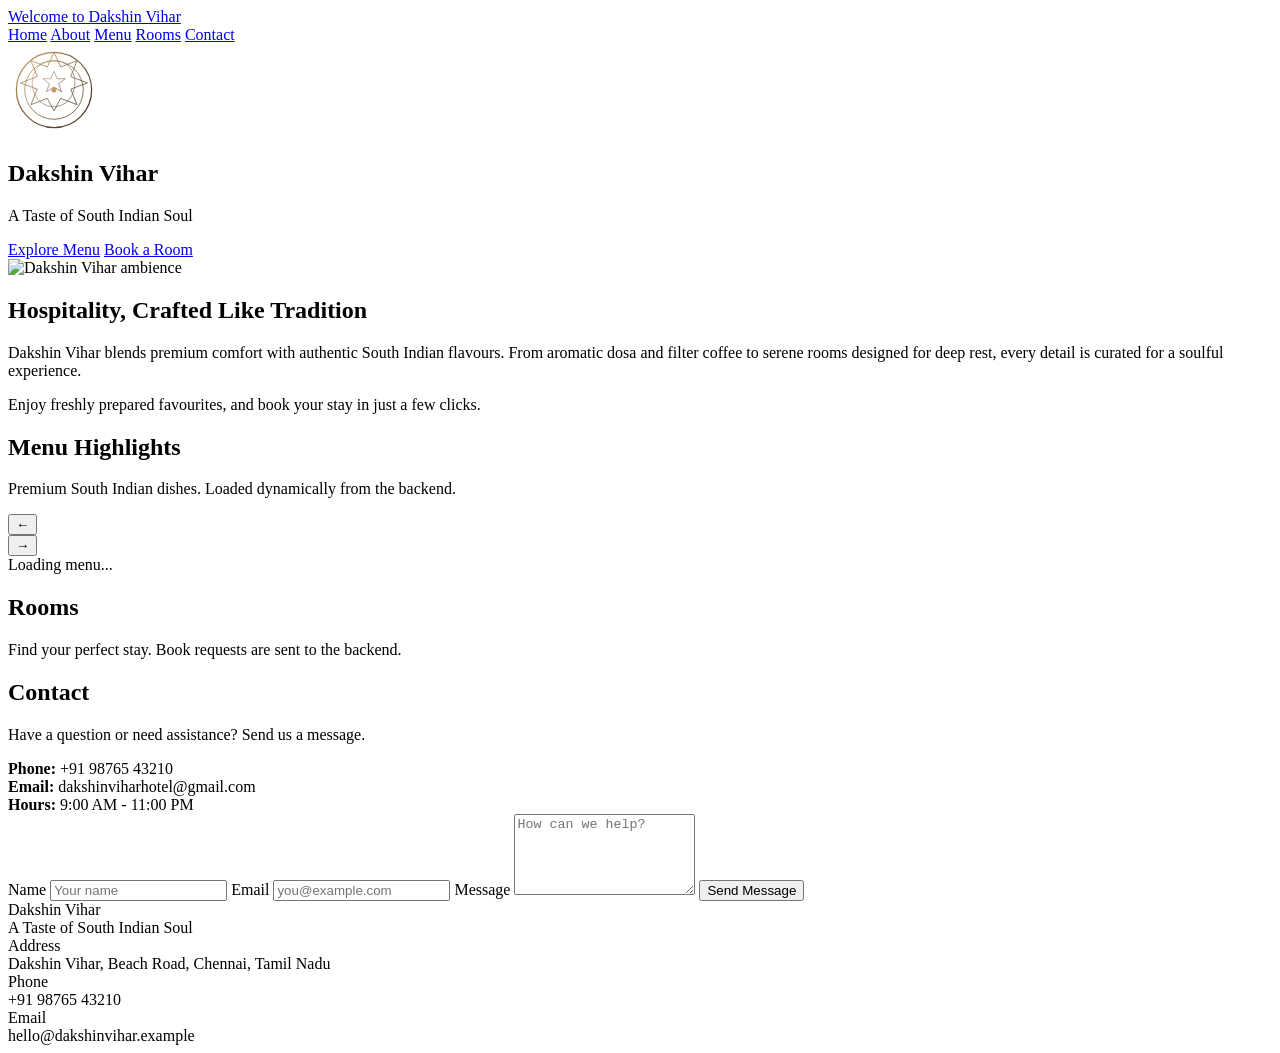
==== index.html @ 4026f9d6 "Rename hotel-management/frontend/index.html to index.html" ====
<!DOCTYPE html>
<html lang="en">
<head>
  <meta charset="UTF-8" />
  <meta name="viewport" content="width=device-width, initial-scale=1.0" />
  <title>Dakshin Vihar</title>

  <link rel="preconnect" href="https://fonts.googleapis.com" />
  <link rel="preconnect" href="https://fonts.gstatic.com" crossorigin />
  <link href="https://fonts.googleapis.com/css2?family=Playfair+Display:wght@500;600;700&family=Poppins:wght@300;400;500;600&display=swap" rel="stylesheet" />

  <link rel="stylesheet" href="style.css" />
</head>

<body>
  <header class="navbar">
    <div class="nav-inner">
      <a href="#home" class="logo" aria-label="Dakshin Vihar home">Welcome to Dakshin Vihar</a>
      <nav class="nav-links" aria-label="Primary navigation">
        <a href="#home">Home</a>
        <a href="#about">About</a>
        <a href="#menu">Menu</a>
        <a href="#rooms">Rooms</a>
        <a href="#contact">Contact</a>
      </nav>
    </div>
  </header>

  <main>
    <section id="home" class="hero">
      <div class="hero-bg" aria-hidden="true"></div>
      <div class="hero-overlay" aria-hidden="true"></div>
      <div class="hero-content">
        <div class="mandala" aria-hidden="true">
          <!-- Premium geometric mandala (inline SVG) -->
          <svg viewBox="0 0 220 220" width="92" height="92" role="img" aria-label="Mandala symbol">
            <defs>
              <linearGradient id="g" x1="0" y1="0" x2="1" y2="1">
                <stop offset="0" stop-color="#c49a5a" />
                <stop offset="1" stop-color="#2d1b10" />
              </linearGradient>
            </defs>
            <circle cx="110" cy="110" r="90" fill="none" stroke="url(#g)" stroke-width="3" opacity="0.95" />
            <circle cx="110" cy="110" r="70" fill="none" stroke="url(#g)" stroke-width="2" opacity="0.85" />
            <g fill="none" stroke="url(#g)" stroke-width="2" opacity="0.85">
              <path d="M110 20 L126 55 L165 40 L150 78 L190 93 L150 108 L165 145 L126 130 L110 160 L94 130 L55 145 L70 108 L30 93 L70 78 L55 40 L94 55 Z" />
              <path d="M110 40 C140 40 160 62 160 92 C160 125 138 150 110 150 C80 150 58 125 58 92 C58 62 78 40 110 40 Z" opacity="0.7" />
              <path d="M110 65 L118 83 L137 83 L121 95 L128 114 L110 103 L92 114 L99 95 L83 83 L102 83 Z" opacity="0.75" />
            </g>
            <circle cx="110" cy="110" r="6" fill="#c49a5a" />
          </svg>
        </div>

        <h1>Dakshin Vihar</h1>
        <p class="tagline">A Taste of South Indian Soul</p>
        <div class="hero-cta">
          <a class="btn btn-primary" href="#menu">Explore Menu</a>
          <a class="btn btn-secondary" href="#rooms">Book a Room</a>
        </div>
      </div>
    </section>

    <section id="about" class="section about-section">
      <div class="container">
        <div class="about-grid">
          <img
            class="about-image"
            src="https://images.unsplash.com/photo-1566073771259-6a8506099945?auto=format&fit=crop&w=1100&q=80"
            alt="Dakshin Vihar ambience"
          />
          <div class="about-text">
            <h2>Hospitality, Crafted Like Tradition</h2>
            <p>
              Dakshin Vihar blends premium comfort with authentic South Indian flavours.
              From aromatic dosa and filter coffee to serene rooms designed for deep rest,
              every detail is curated for a soulful experience.
            </p>
            <p class="muted">
              Enjoy freshly prepared favourites, and book your stay in just a few clicks.
            </p>
          </div>
        </div>
      </div>
    </section>

    <section id="menu" class="section menu-section">
      <div class="container">
        <div class="section-header">
          <h2>Menu Highlights</h2>
          <p>Premium South Indian dishes. Loaded dynamically from the backend.</p>
        </div>

        <div class="carousel" aria-label="Menu carousel">
          <button class="carousel-arrow" id="menuPrev" type="button" aria-label="Previous menu">&larr;</button>
          <div class="carousel-viewport">
            <div class="carousel-track" id="menuTrack"></div>
          </div>
          <button class="carousel-arrow" id="menuNext" type="button" aria-label="Next menu">&rarr;</button>
        </div>

        <div id="menuLoading" class="loading" role="status" aria-live="polite">Loading menu...</div>
        <div id="menuError" class="error" role="alert" hidden></div>
      </div>
    </section>

    <section id="rooms" class="section rooms-section">
      <div class="container">
        <div class="section-header">
          <h2>Rooms</h2>
          <p>Find your perfect stay. Book requests are sent to the backend.</p>
        </div>

        <div id="roomsGrid" class="rooms-grid"></div>
      </div>
    </section>

    <section id="contact" class="section contact-section">
      <div class="container">
        <div class="contact-grid">
          <div class="contact-copy">
            <h2>Contact</h2>
            <p>Have a question or need assistance? Send us a message.</p>
            <div class="contact-details">
              <div><strong>Phone:</strong> +91 98765 43210</div>
              <div><strong>Email:</strong> dakshinviharhotel@gmail.com </div>
              <div><strong>Hours:</strong> 9:00 AM - 11:00 PM</div>
            </div>
          </div>

          <form id="contactForm" class="contact-form">
            <label for="contactName">Name</label>
            <input id="contactName" name="name" type="text" placeholder="Your name" required />

            <label for="contactEmail">Email</label>
            <input id="contactEmail" name="email" type="email" placeholder="you@example.com" required />

            <label for="contactMessage">Message</label>
            <textarea id="contactMessage" name="message" rows="5" placeholder="How can we help?" required></textarea>

            <button class="btn btn-primary" type="submit">Send Message</button>
            <div id="contactStatus" class="form-status" role="status" aria-live="polite"></div>
          </form>
        </div>
      </div>
    </section>
  </main>

  <footer class="footer">
    <div class="container">
      <div class="footer-grid">
        <div class="footer-brand">
          <div class="footer-title">Dakshin Vihar</div>
          <div class="footer-text">A Taste of South Indian Soul</div>
        </div>
        <div class="footer-col">
          <div class="footer-heading">Address</div>
          <div class="footer-text">Dakshin Vihar, Beach Road, Chennai, Tamil Nadu</div>
        </div>
        <div class="footer-col">
          <div class="footer-heading">Phone</div>
          <div class="footer-text">+91 98765 43210</div>
        </div>
        <div class="footer-col">
          <div class="footer-heading">Email</div>
          <div class="footer-text">hello@dakshinvihar.example</div>
        </div>
      </div>
    </div>
  </footer>

  <!-- Booking modal -->
  <div id="bookingModal" class="modal hidden" aria-hidden="true" hidden>
    <div class="modal-overlay" data-close="true"></div>
    <div class="modal-card" role="dialog" aria-modal="true" aria-labelledby="bookingTitle">
      <div class="modal-header">
        <div>
          <div class="modal-title" id="bookingTitle">Book Room</div>
          <div class="modal-subtitle" id="bookingSubtitle">Room type</div>
        </div>
        <button class="modal-close" type="button" data-close="true" aria-label="Close booking modal">&times;</button>
      </div>

      <form id="bookingForm" class="booking-form">
        <input type="hidden" id="bookingRoomType" />

        <label for="bookingName">Customer Name</label>
        <input id="bookingName" type="text" required placeholder="Full name" />

        <label for="bookingEmail">Email</label>
        <input id="bookingEmail" type="email" required placeholder="you@example.com" />

        <div class="booking-row">
          <div class="booking-field">
            <label for="bookingCheckIn">Check-in</label>
            <input id="bookingCheckIn" type="date" required />
          </div>
          <div class="booking-field">
            <label for="bookingCheckOut">Check-out</label>
            <input id="bookingCheckOut" type="date" required />
          </div>
        </div>

        <button class="btn btn-primary" type="submit">Confirm Booking</button>
        <div id="bookingStatus" class="form-status" role="status" aria-live="polite"></div>
      </form>
    </div>
  </div>

  <script src="script.js"></script>
</body>
</html>
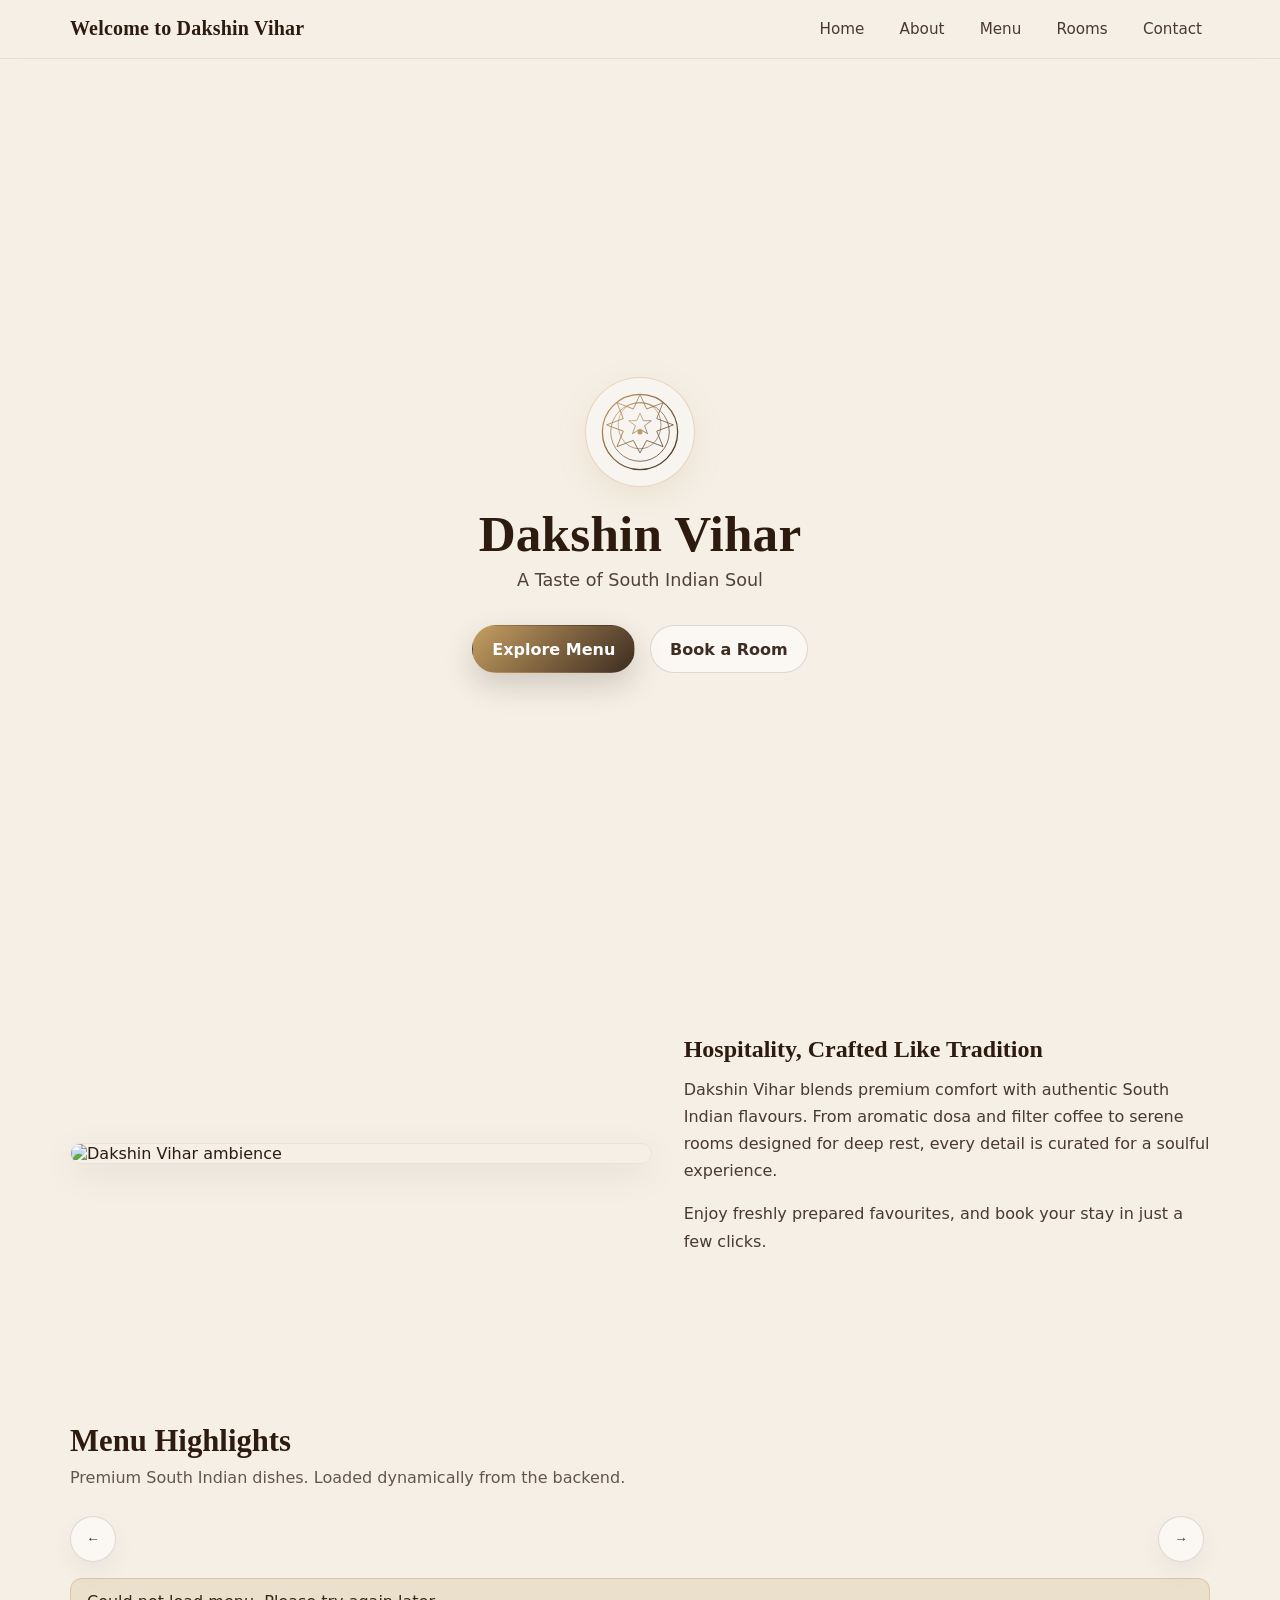
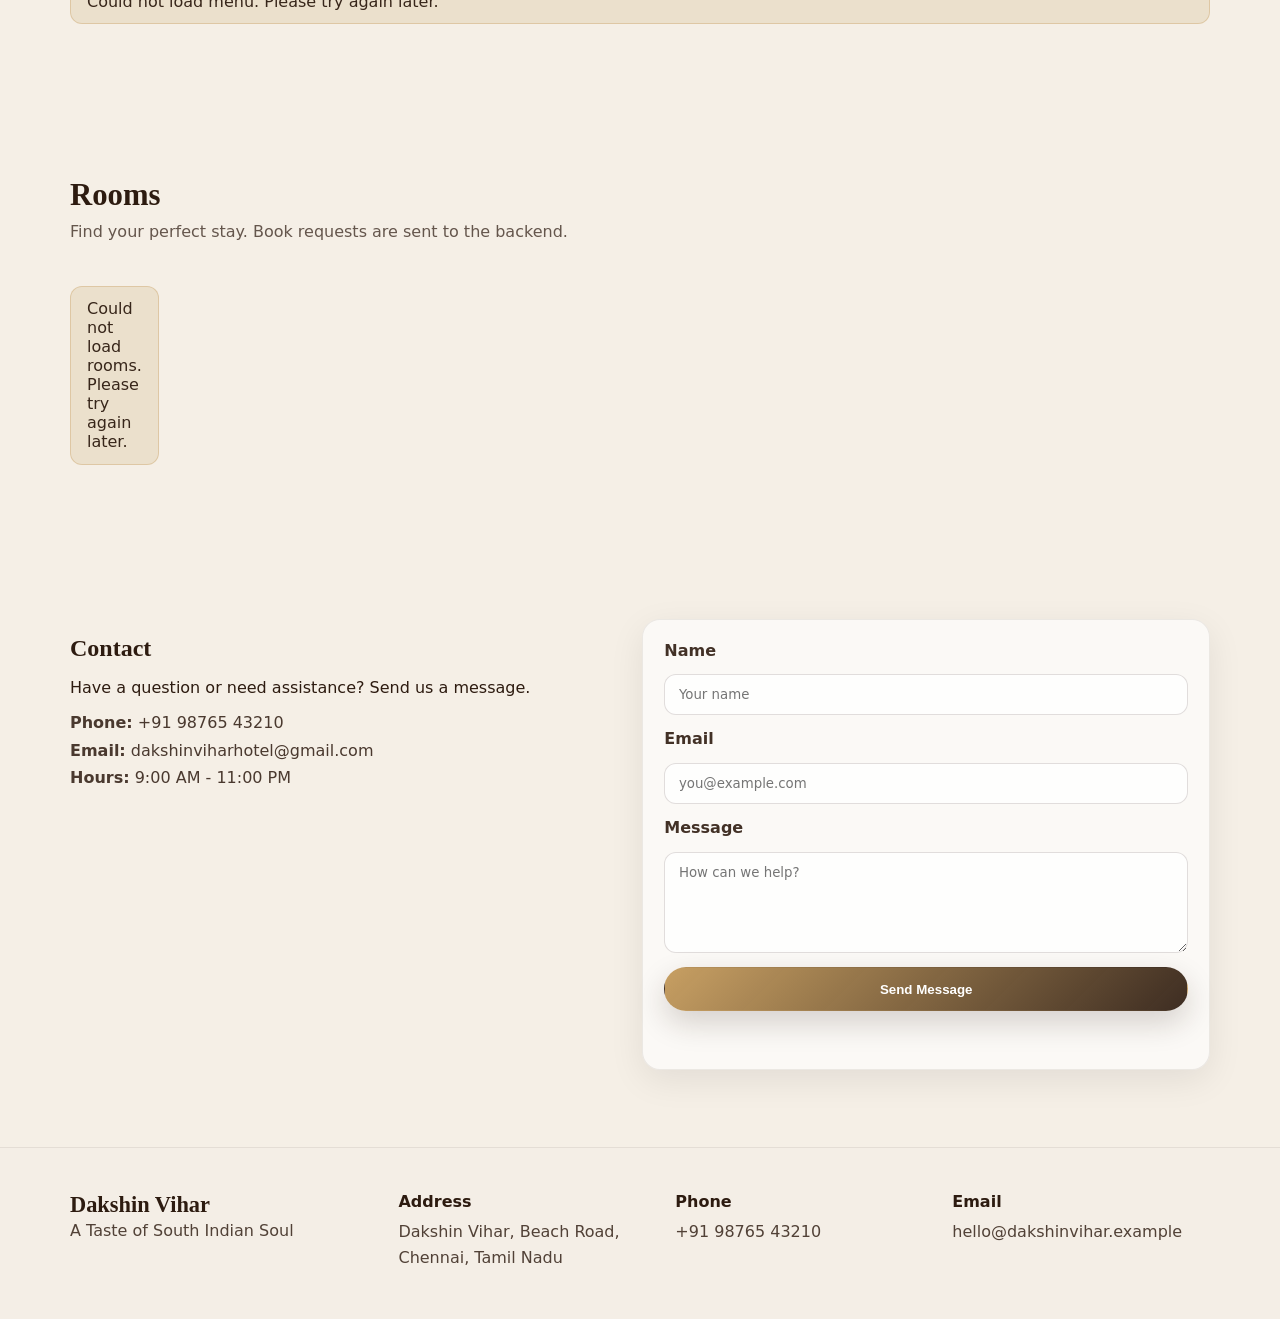
==== commit f4641003: "Update index.html" ====
--- a/index.html
+++ b/index.html
@@ -9,7 +9,7 @@
   <link rel="preconnect" href="https://fonts.gstatic.com" crossorigin />
   <link href="https://fonts.googleapis.com/css2?family=Playfair+Display:wght@500;600;700&family=Poppins:wght@300;400;500;600&display=swap" rel="stylesheet" />
 
-  <link rel="stylesheet" href="style.css" />
+  <link rel="stylesheet" href="style.css">
 </head>
 
 <body>
--- a/style.css
+++ b/style.css
@@ -0,0 +1,489 @@
+:root{
+  --cream:#f5efe6;
+  --ink:#2d1b10;
+  --gold:#c49a5a;
+  --card:#ffffff;
+  --muted:rgba(45,27,16,.72);
+  --shadow:0 10px 35px rgba(0,0,0,.08);
+  --radius:18px;
+  --gap:16px;
+  --container:1140px;
+}
+
+*{ box-sizing:border-box; }
+html{ scroll-behavior:smooth; }
+body{
+  margin:0;
+  background:var(--cream);
+  color:var(--ink);
+  font-family:'Poppins', system-ui, -apple-system, Segoe UI, Roboto, Arial, sans-serif;
+}
+
+a{ color:inherit; text-decoration:none; }
+
+.container{
+  width:min(var(--container), calc(100% - 2rem));
+  margin:0 auto;
+}
+
+.navbar{
+  position:sticky;
+  top:0;
+  z-index:50;
+  backdrop-filter: blur(10px);
+  background: rgba(245,239,230,.72);
+  border-bottom: 1px solid rgba(45,27,16,.08);
+}
+.nav-inner{
+  width:min(var(--container), calc(100% - 2rem));
+  margin:0 auto;
+  display:flex;
+  align-items:center;
+  justify-content:space-between;
+  padding: .9rem 0;
+  gap: 1rem;
+}
+.logo{
+  font-family:'Playfair Display', Georgia, serif;
+  font-weight:700;
+  font-size:1.25rem;
+  letter-spacing:.2px;
+  text-align:center;
+}
+.nav-links{
+  display:flex;
+  gap: 1.2rem;
+  align-items:center;
+  justify-content:flex-end;
+  flex-wrap:wrap;
+}
+.nav-links a{
+  font-weight:500;
+  font-size:.95rem;
+  color: rgba(45,27,16,.86);
+  padding:.35rem .5rem;
+  border-radius: 999px;
+  transition: background .2s ease, color .2s ease;
+}
+.nav-links a:hover{
+  background: rgba(196,154,90,.14);
+  color: rgba(45,27,16,1);
+}
+
+.hero{
+  position:relative;
+  min-height: 100vh;
+  display:flex;
+  align-items:center;
+  justify-content:center;
+  padding: 6rem 0 4rem;
+  overflow:hidden;
+}
+.hero-bg{
+  position:absolute;
+  inset:-50px;
+  background-image: url('https://images.unsplash.com/photo-1540189549336-e6e99c3679fe?auto=format&fit=crop&w=1600&q=70');
+  background-size: cover;
+  background-position: center;
+  filter: blur(10px);
+  transform: scale(1.08);
+}
+.hero-overlay{
+  position:absolute;
+  inset:0;
+  background: linear-gradient(90deg, rgba(245,239,230,.92), rgba(245,239,230,.60));
+}
+.hero-content{
+  position:relative;
+  text-align:center;
+  max-width: 880px;
+  padding: 0 1rem;
+}
+.mandala{
+  margin: 0 auto 1.1rem;
+  width: 110px;
+  height: 110px;
+  display:flex;
+  align-items:center;
+  justify-content:center;
+  border-radius: 999px;
+  background: rgba(255,255,255,.35);
+  border: 1px solid rgba(196,154,90,.35);
+  box-shadow: 0 10px 30px rgba(196,154,90,.15);
+}
+.hero h1{
+  font-family:'Playfair Display', Georgia, serif;
+  font-size: clamp(2.3rem, 4vw, 3.4rem);
+  margin: 0 0 .4rem;
+  letter-spacing:.2px;
+}
+.tagline{
+  margin: 0 0 2.2rem;
+  font-weight: 500;
+  color: rgba(45,27,16,.82);
+  font-size: clamp(1rem, 1.4vw, 1.1rem);
+}
+.hero-cta{
+  display:flex;
+  justify-content:center;
+  gap: .9rem;
+  flex-wrap:wrap;
+}
+.btn{
+  display:inline-flex;
+  align-items:center;
+  justify-content:center;
+  padding: .85rem 1.2rem;
+  border-radius: 999px;
+  font-weight: 600;
+  border: 1px solid transparent;
+  transition: transform .12s ease, box-shadow .2s ease, background .2s ease, border-color .2s ease;
+}
+.btn:active{ transform: translateY(1px); }
+.btn-primary{
+  background: linear-gradient(135deg, rgba(196,154,90,.95), rgba(45,27,16,.92));
+  color: #fff;
+  box-shadow: 0 12px 30px rgba(45,27,16,.18);
+}
+.btn-primary:hover{
+  box-shadow: 0 14px 34px rgba(45,27,16,.22);
+}
+.btn-secondary{
+  background: rgba(255,255,255,.55);
+  border-color: rgba(45,27,16,.15);
+  color: rgba(45,27,16,.92);
+}
+.btn-secondary:hover{
+  background: rgba(255,255,255,.72);
+  border-color: rgba(196,154,90,.45);
+}
+
+.section{
+  padding: 4.8rem 0;
+}
+.section-header{
+  display:flex;
+  flex-direction:column;
+  gap:.55rem;
+  margin-bottom: 1.8rem;
+}
+.section-header h2{
+  font-family:'Playfair Display', Georgia, serif;
+  font-size: clamp(1.6rem, 2.4vw, 2.1rem);
+  margin:0;
+}
+.section-header p{
+  margin:0;
+  color: var(--muted);
+  max-width: 70ch;
+}
+.muted{ color: var(--muted); }
+
+.about-grid{
+  display:grid;
+  grid-template-columns: 1.05fr .95fr;
+  gap: 2rem;
+  align-items:center;
+}
+.about-image{
+  width:100%;
+  height:auto;
+  border-radius: var(--radius);
+  box-shadow: var(--shadow);
+  border: 1px solid rgba(45,27,16,.06);
+}
+.about-text h2{
+  font-family:'Playfair Display', Georgia, serif;
+  margin: 0 0 .8rem;
+}
+.about-text p{
+  margin: 0 0 1rem;
+  color: rgba(45,27,16,.86);
+  line-height: 1.7;
+}
+
+/* Menu carousel */
+.carousel{
+  position:relative;
+  display:grid;
+  grid-template-columns: 52px 1fr 52px;
+  align-items:center;
+  gap: 10px;
+}
+.carousel-viewport{
+  overflow:hidden;
+}
+.carousel-track{
+  display:flex;
+  gap: var(--gap);
+  transition: transform .45s ease;
+  will-change: transform;
+  padding: .1rem 0;
+}
+.carousel-arrow{
+  width: 46px;
+  height: 46px;
+  border-radius: 999px;
+  border: 1px solid rgba(45,27,16,.14);
+  background: rgba(255,255,255,.55);
+  color: rgba(45,27,16,.92);
+  cursor:pointer;
+  box-shadow: 0 10px 25px rgba(0,0,0,.05);
+  transition: transform .12s ease, background .2s ease, opacity .2s ease;
+}
+.carousel-arrow:active{ transform: translateY(1px); }
+.carousel-arrow[disabled]{
+  opacity:.5;
+  cursor:not-allowed;
+}
+.menu-card{
+  flex: 0 0 auto;
+  width: min(360px, calc(100vw - 120px));
+  max-width: 360px;
+  background: rgba(255,255,255,.68);
+  border: 1px solid rgba(45,27,16,.08);
+  border-radius: var(--radius);
+  box-shadow: 0 14px 38px rgba(0,0,0,.06);
+  overflow:hidden;
+}
+.menu-card img{
+  width:100%;
+  height: 210px;
+  object-fit: cover;
+  display:block;
+}
+.menu-card .menu-card-body{
+  padding: 1rem 1.1rem 1.05rem;
+}
+.menu-card .menu-name{
+  font-weight: 700;
+  margin: 0 0 .35rem;
+}
+.menu-card .menu-price{
+  font-weight: 600;
+  color: rgba(45,27,16,.85);
+}
+.loading{
+  margin-top: 1rem;
+  color: rgba(45,27,16,.75);
+}
+.error{
+  margin-top: 1rem;
+  padding:.8rem 1rem;
+  background: rgba(196,154,90,.18);
+  border: 1px solid rgba(196,154,90,.35);
+  border-radius: 12px;
+  color: rgba(45,27,16,.95);
+}
+
+/* Rooms */
+.rooms-grid{
+  display:grid;
+  grid-template-columns: repeat(12, 1fr);
+  gap: var(--gap);
+}
+.room-card{
+  grid-column: span 6;
+  background: rgba(255,255,255,.68);
+  border: 1px solid rgba(45,27,16,.08);
+  border-radius: var(--radius);
+  box-shadow: 0 14px 38px rgba(0,0,0,.06);
+  overflow:hidden;
+  display:flex;
+  flex-direction:column;
+}
+.room-card img{
+  width:100%;
+  height: 220px;
+  object-fit: cover;
+  display:block;
+}
+.room-card-body{
+  padding: 1.05rem 1.1rem 1.1rem;
+  display:flex;
+  flex-direction:column;
+  gap: .6rem;
+  flex: 1;
+}
+.room-type{
+  font-weight: 800;
+  letter-spacing:.1px;
+  font-size: 1.08rem;
+}
+.room-price{
+  font-weight: 700;
+  color: rgba(45,27,16,.88);
+}
+.room-actions{
+  margin-top:auto;
+  display:flex;
+  gap: .7rem;
+}
+.room-actions .btn{
+  padding: .7rem 1rem;
+}
+
+/* Contact */
+.contact-grid{
+  display:grid;
+  grid-template-columns: 1fr 1.05fr;
+  gap: 2rem;
+  align-items:start;
+}
+.contact-copy{
+  padding: 1rem 0;
+}
+.contact-copy h2{
+  font-family:'Playfair Display', Georgia, serif;
+  margin:0 0 .8rem;
+}
+.contact-details{
+  display:flex;
+  flex-direction:column;
+  gap:.55rem;
+  color: rgba(45,27,16,.86);
+}
+.contact-form{
+  background: rgba(255,255,255,.62);
+  border: 1px solid rgba(45,27,16,.08);
+  border-radius: var(--radius);
+  box-shadow: var(--shadow);
+  padding: 1.3rem;
+  display:flex;
+  flex-direction:column;
+  gap: .9rem;
+}
+.contact-form label{
+  font-weight: 600;
+  color: rgba(45,27,16,.9);
+}
+.contact-form input, .contact-form textarea{
+  width:100%;
+  border-radius: 12px;
+  border: 1px solid rgba(45,27,16,.14);
+  padding: .75rem .85rem;
+  font-family: inherit;
+  background: rgba(255,255,255,.8);
+}
+.form-status{
+  margin-top: .2rem;
+  min-height: 1.2rem;
+  color: rgba(45,27,16,.86);
+}
+
+/* Footer */
+.footer{
+  padding: 2.8rem 0 3rem;
+  border-top: 1px solid rgba(45,27,16,.08);
+  background: rgba(245,239,230,.65);
+}
+.footer-grid{
+  display:grid;
+  grid-template-columns: 1.2fr repeat(3, 1fr);
+  gap: 1.2rem;
+}
+.footer-title{
+  font-family:'Playfair Display', Georgia, serif;
+  font-weight:700;
+  font-size: 1.4rem;
+}
+.footer-heading{
+  font-weight: 700;
+  margin-bottom: .5rem;
+}
+.footer-text{
+  color: rgba(45,27,16,.82);
+  line-height: 1.6;
+}
+
+/* Modal */
+.modal{
+  position:fixed;
+  inset:0;
+  z-index:200;
+  display:none;
+  align-items:center;
+  justify-content:center;
+}
+.modal-overlay{
+  position:absolute;
+  inset:0;
+  background: rgba(45,27,16,.45);
+  backdrop-filter: blur(4px);
+}
+.modal-card{
+  position:relative;
+  width: min(720px, calc(100% - 2rem));
+  background: rgba(255,255,255,.78);
+  border: 1px solid rgba(45,27,16,.12);
+  border-radius: var(--radius);
+  box-shadow: 0 30px 90px rgba(0,0,0,.25);
+  padding: 1.1rem 1.1rem 1.2rem;
+}
+.modal-header{
+  display:flex;
+  justify-content:space-between;
+  align-items:flex-start;
+  gap:1rem;
+  margin-bottom: 1rem;
+}
+.modal-title{
+  font-family:'Playfair Display', Georgia, serif;
+  font-weight:700;
+  font-size: 1.35rem;
+}
+.modal-subtitle{
+  color: rgba(45,27,16,.8);
+  font-weight: 600;
+  margin-top: .2rem;
+}
+.modal-close{
+  width: 42px;
+  height: 42px;
+  border-radius: 999px;
+  border: 1px solid rgba(45,27,16,.12);
+  background: rgba(255,255,255,.75);
+  cursor:pointer;
+  font-size: 1.3rem;
+  line-height: 1;
+}
+.booking-form{
+  display:flex;
+  flex-direction:column;
+  gap: .9rem;
+}
+.booking-form label{
+  font-weight: 600;
+  color: rgba(45,27,16,.9);
+}
+.booking-form input{
+  width:100%;
+  border-radius: 12px;
+  border: 1px solid rgba(45,27,16,.14);
+  padding: .72rem .85rem;
+  font-family: inherit;
+  background: rgba(255,255,255,.85);
+}
+.booking-row{
+  display:grid;
+  grid-template-columns: 1fr 1fr;
+  gap: .9rem;
+}
+.booking-field{
+  display:flex;
+  flex-direction:column;
+  gap: .4rem;
+}
+
+@media (max-width: 900px){
+  .about-grid{ grid-template-columns: 1fr; }
+  .contact-grid{ grid-template-columns: 1fr; }
+  .footer-grid{ grid-template-columns: 1fr; }
+  .room-card{ grid-column: span 12; }
+  .booking-row{ grid-template-columns: 1fr; }
+  .carousel{ grid-template-columns: 46px 1fr 46px; }
+}
+
+.modal.show{
+  display: flex;
+}
